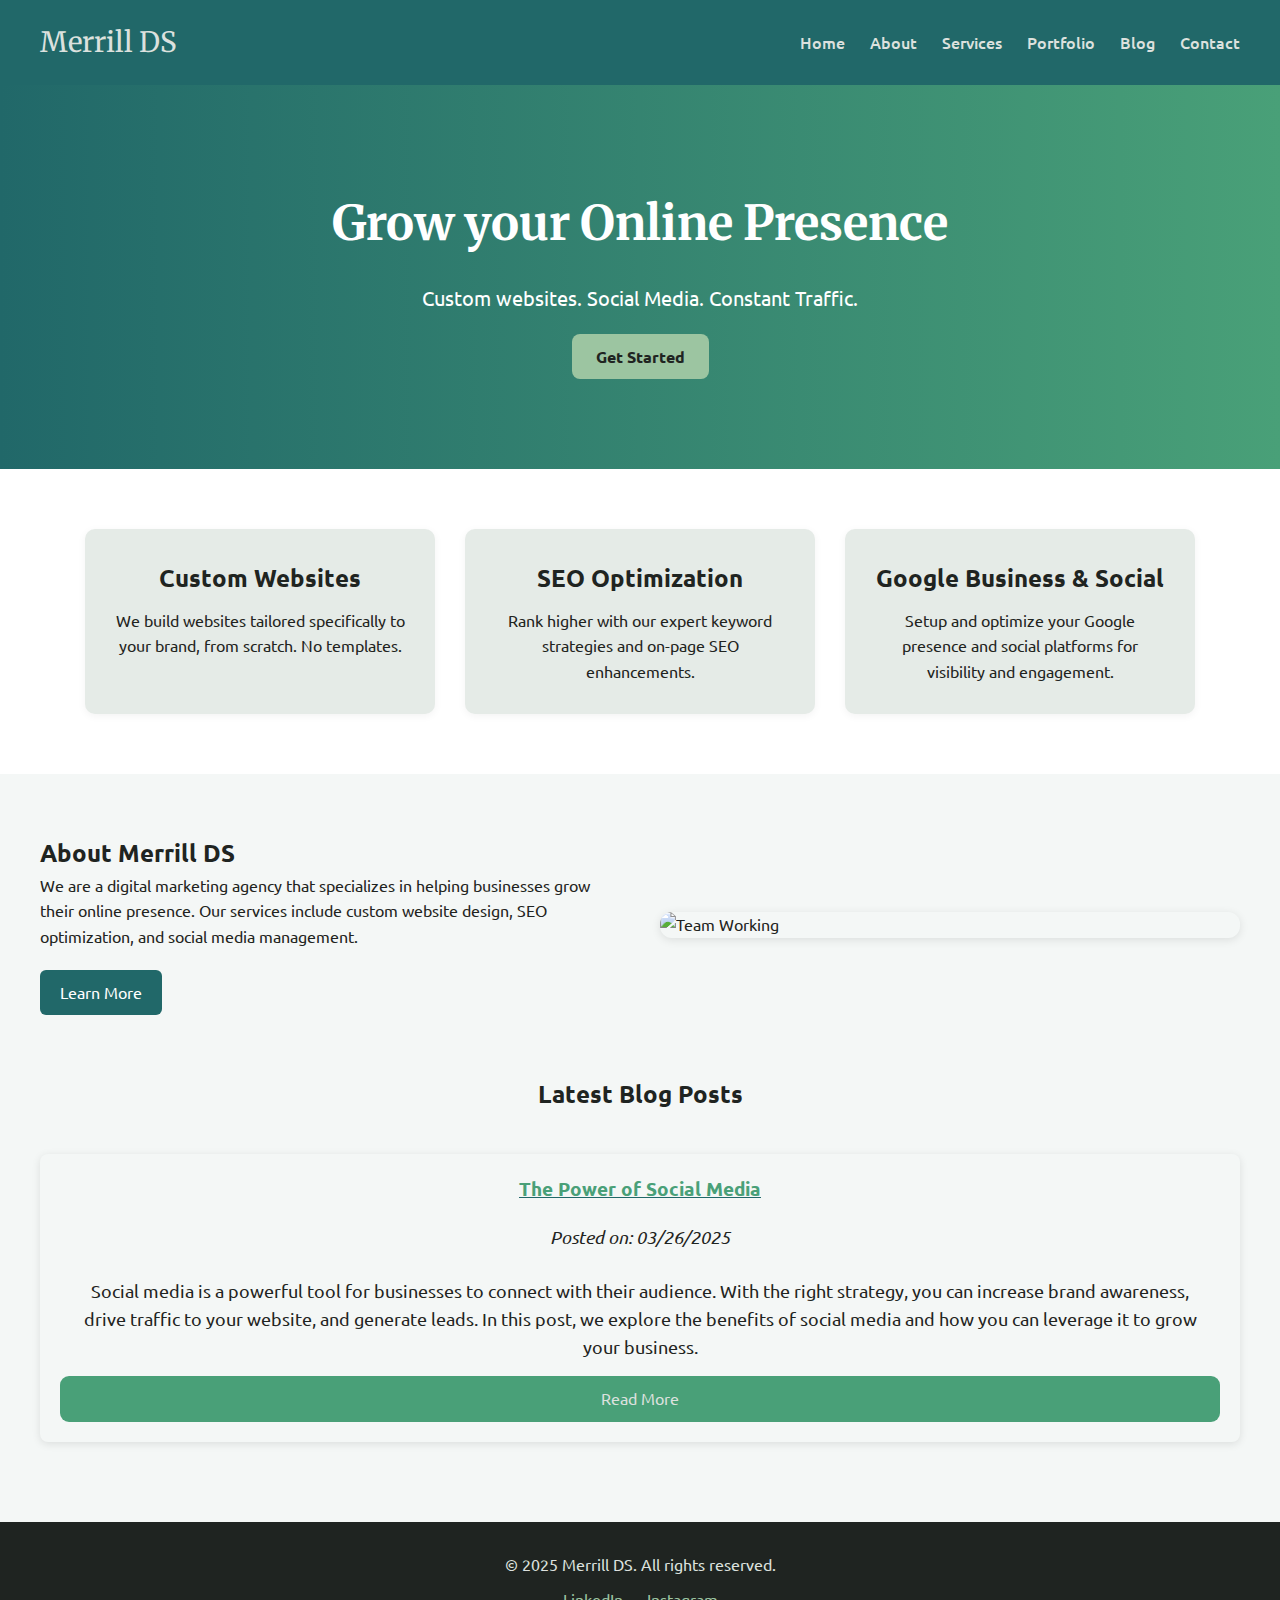
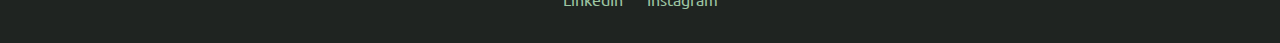
==== index.html @ 7135edba "Continuing work" ====
<!DOCTYPE html>
<html lang="en">
  <head>
    <meta charset="UTF-8" />
    <meta name="viewport" content="width=device-width, initial-scale=1.0" />
    <title>Merrill DS</title>
    <link
      rel="stylesheet"
      href="https://fonts.googleapis.com/css2?family=Ubuntu:wght@400;700&display=swap"
    />
    <link
      rel="stylesheet"
      href="https://fonts.googleapis.com/css2?family=Merriweather:wght@400;700&display=swap"
    />
    <link rel="stylesheet" href="stylesheet.css" />
  </head>
  <body>
    <header class="header">
      <nav class="navbar">
        <div class="logo">
          <a href="index.html">Merrill DS</a>
        </div>
        <ul class="nav-links">
          <li><a href="index.html">Home</a></li>
          <li><a href="about.html">About</a></li>
          <li><a href="services.html">Services</a></li>
          <li><a href="portfolio.html">Portfolio</a></li>
          <li><a href="blog.html">Blog</a></li>
          <li><a href="contact.html">Contact</a></li>
        </ul>
      </nav>
    </header>

    <section class="hero">
      <div class="hero-text">
        <h1>Grow your Online Presence</h1>
        <p>Custom websites. Social Media. Constant Traffic.</p>
        <a href="services.html" class="btn-primary">Get Started</a>
      </div>
    </section>

    <section class="features">
      <div class="feature">
        <h2>Custom Websites</h2>
        <p>
          We build websites tailored specifically to your brand, from scratch.
          No templates.
        </p>
      </div>
      <div class="feature">
        <h2>SEO Optimization</h2>
        <p>
          Rank higher with our expert keyword strategies and on-page SEO
          enhancements.
        </p>
      </div>
      <div class="feature">
        <h2>Google Business & Social</h2>
        <p>
          Setup and optimize your Google presence and social platforms for
          visibility and engagement.
        </p>
      </div>
    </section>

    <section class="about-preview">
      <div class="about-content">
        <div>
          <h2>About Merrill DS</h2>
          <p>
            We are a digital marketing agency that specializes in helping
            businesses grow their online presence. Our services include custom
            website design, SEO optimization, and social media management.
          </p>
          <a href="about.html" class="btn-secondary">Learn More</a>
        </div>
        <img src="images/about.jpg" alt="Team Working" />
      </div>
    </section>

    <section class="blog-preview">
      <h2>Latest Blog Posts</h2>
      <div class="blog-card">
        <h3>The Power of Social Media</h3>
        <p class="blog-preview-date">Posted on: 03/26/2025</p>
        <p>
          Social media is a powerful tool for businesses to connect with their
          audience. With the right strategy, you can increase brand awareness,
          drive traffic to your website, and generate leads. In this post, we
          explore the benefits of social media and how you can leverage it to
          grow your business.
        </p>
        <a href="blog.html">Read More</a>
      </div>
    </section>
    <footer class="footer">
      <p>&copy; 2025 Merrill DS. All rights reserved.</p>
      <div class="socials">
        <a href="#">LinkedIn</a>
        <a href="#">Instagram</a>
      </div>
    </footer>
  </body>
</html>
---- stylesheet.css ----
/* COLOR PALLET 1f2421, 216869, 49A078, 9CC5A1, DCE1DE */
/* Font Imports */
@import url("https://fonts.googleapis.com/css2?family=Ubuntu:wght@400;700&display=swap");
@import url("https://fonts.googleapis.com/css2?family=Merriweather:wght@400;700&display=swap");

/* Base Reset */
* {
  margin: 0;
  padding: 0;
  box-sizing: border-box;
  font-family: "Ubuntu", sans-serif;
}

body {
  background-color: #f4f7f6;
  color: #1f2421;
  line-height: 1.6;
}

/* Header */
.header {
  background-color: #216869;
  padding: 20px 40px;
  position: sticky;
  top: 0;
  z-index: 999;
}

.navbar {
  display: flex;
  justify-content: space-between;
  align-items: center;
  max-width: 1200px;
  margin: 0 auto;
}

.logo a {
  font-family: "Merriweather", serif;
  color: #dce1de;
  font-size: 28px;
 text-decoration:none;
}

.nav-links {
  list-style: none;
  display: flex;
  gap: 25px;
}

.nav-links a {
  color: #dce1de;
  text-decoration: none;
  font-weight: 500;
  font-size: 16px;
  transition: color 0.3s ease;
}

.nav-links a:hover {
  color: #9cc5a1;
}

/* Hero Section */
.hero {
  background: linear-gradient(to right, #216869, #49a078);
  color: #ffffff;
  padding: 100px 20px;
  text-align: center;
}

.hero h1 {
  font-size: 48px;
  font-family: "Merriweather", serif;
  margin-bottom: 20px;
}

.hero p {
  font-size: 20px;
  margin-bottom: 30px;
}

.btn-primary {
  background-color: #9cc5a1;
  color: #1f2421;
  padding: 12px 24px;
  border-radius: 8px;
  text-decoration: none;
  font-weight: bold;
  transition: background-color 0.3s ease;
}

.btn-primary:hover {
  background-color: #dce1de;
  color: #216869;
}

/* Features Section */
.features {
  display: flex;
  flex-wrap: wrap;
  justify-content: center;
  gap: 30px;
  padding: 60px 20px;
  background-color: #ffffff;
}

.feature {
  flex: 1 1 300px;
  max-width: 350px;
  text-align: center;
  background-color: #e5ebe7;
  padding: 30px;
  border-radius: 10px;
  box-shadow: 0 2px 8px rgba(0, 0, 0, 0.05);
}

.feature h2 {
  font-size: 24px;
  margin-bottom: 10px;
}

.feature p {
  font-size: 16px;
}

/* About Preview */
.about-preview {
  padding: 60px 20px;
  background-color: #f4f7f6;
}

.about-content {
  display: flex;
  flex-wrap: wrap;
  gap: 40px;
  align-items: center;
  justify-content: center;
  max-width: 1200px;
  margin: auto;
}

.about-content div {
  flex: 1 1 400px;
}

.about-content img {
  flex: 1 1 400px;
  max-width: 100%;
  border-radius: 12px;
  box-shadow: 0 2px 10px rgba(0, 0, 0, 0.1);
}

.btn-secondary {
  display: inline-block;
  margin-top: 20px;
  background-color: #216869;
  color: #ffffff;
  padding: 10px 20px;
  border-radius: 6px;
  text-decoration: none;
  transition: background-color 0.3s ease;
}

.btn-secondary:hover {
  background-color: #49a078;
}

/* Footer */
.footer {
  background-color: #1f2421;
  color: #dce1de;
  text-align: center;
  padding: 30px 20px;
  margin-top: 60px;
}

.footer .socials {
  margin-top: 10px;
}

.footer .socials a {
  color: #9cc5a1;
  text-decoration: none;
  margin: 0 10px;
  transition: color 0.3s ease;
}

.footer .socials a:hover {
  color: #49a078;
}

/* Responsive Adjustments */
@media (max-width: 768px) {
  .navbar {
    flex-direction: column;
  }
  .about-content {
    flex-direction: column;
    text-align: center;
  }
  .hero h1 {
    font-size: 36px;
  }
  .hero p {
    font-size: 18px;
  }
}
/* ABOUT PAGE STYLES */
.about-container {
  max-width: 900px;
  margin: 60px auto;
  padding: 0 20px;
  text-align: center;
}

.about-heading {
  font-size: 2.5rem;
  color: #216869;
  margin-bottom: 20px;
}

.about-text {
  font-size: 1.1rem;
  color: #1f2421;
  line-height: 1.6;
  margin-bottom: 20px;
}

/* CONTACT PAGE STYLES */
.contact-container {
  max-width: 900px;
  margin: 60px auto;
  padding: 0 20px;
  text-align: center;
}

.contact-heading {
  font-size: 2.5rem;
  color: #216869;
  margin-bottom: 20px;
}

.contact-subtext {
  font-size: 1.1rem;
  color: #1f2421;
  margin-bottom: 40px;
}

.contact-form {
  display: flex;
  flex-direction: column;
  gap: 15px;
  max-width: 600px;
  margin: 0 auto;
}

.contact-form input,
.contact-form textarea {
  padding: 12px;
  border-radius: 8px;
  border: 1px solid #ccc;
  font-size: 1rem;
}

.contact-form button {
  background-color: #216869;
  color: #fff;
  border: none;
  padding: 12px;
  font-size: 1rem;
  border-radius: 8px;
  cursor: pointer;
  transition: background-color 0.3s ease;
}

.contact-form button:hover {
  background-color: #49a078;
}

/* BlOG PAGE STYLES */

.blog-container {
  max-width: auto;
  margin: 60px auto;
  padding: 0 20px;
}

.blog-page-heading {
  font-size: 2.5rem;
  color: #216869;
  margin-bottom: 20px;
  text-align: center;
}

.blog-card {
  background-color: #f4f7f6;
  padding: 20px;
  margin-bottom: 20px;
  border-radius: 8px;
  box-shadow: 0 2px 8px rgba(0, 0, 0, 0.1);
  border-left-color: #9cc5a1;
  border-left-width: 5px;
  align-items: center;
  justify-content: center;
}

.blog-card h3 {
  color: #49a078;
  margin-bottom: 10px;
  text-decoration: underline #216869;
  text-align: center;
}

.blog-card p {
  color: #1f2421;
  line-height: 1.6;
  margin-bottom: 5px;
  text-align: center;
}

.blog-card-date {
  color: #9cc5a1;
  font-size: 0.9rem;
  font-style: italic;
}

.blog-preview {
  display: flex;
  flex-wrap: wrap;
  gap: 40px;
  align-items: center;
  justify-content: center;
  max-width: 1200px;
  margin: auto;
}

.blog-preview a {
  text-decoration: none;
  color: #dce1de;
  background-color: #49a078;
  border-radius: 9px;
  padding: 10px 20px;
  transition: background-color 0.3s ease;
  display:flex;
  align-items: center;
  justify-content:center;
  max-width: auto;
}

.blog-preview a:hover {
  background-color: #9cc5a1;
  color: #216869;
}

.blog-preview p {
  color: #1f2421;
  font-size: 1.1rem;
  line-height: 1.6;
  padding: 10px;
}

.blog-preview-date {
  font-style: italic;
  font-size: 0.09rem;
}
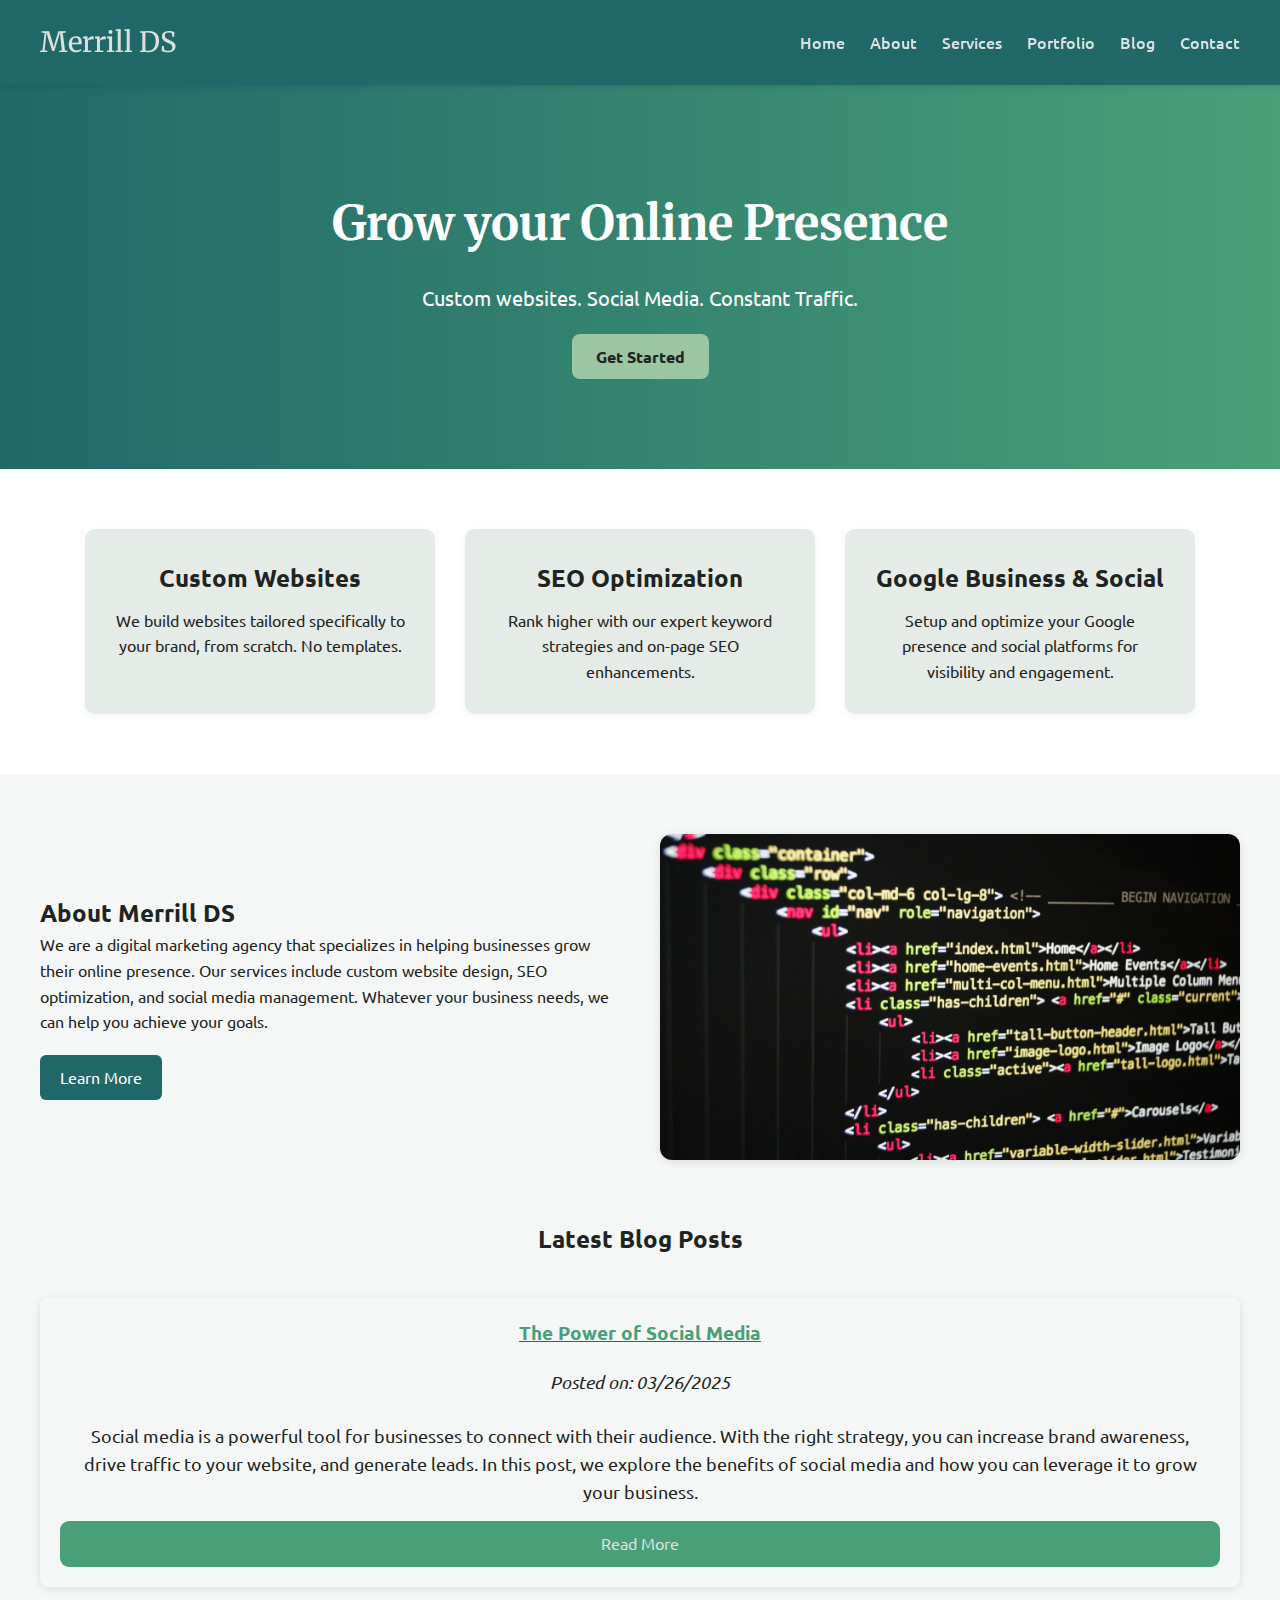
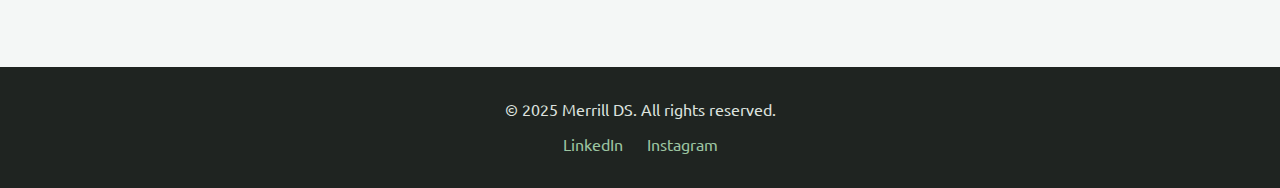
==== commit 441129c1: "Adding Pictures, about, and visual effects" ====
--- a/index.html
+++ b/index.html
@@ -71,10 +71,15 @@
             We are a digital marketing agency that specializes in helping
             businesses grow their online presence. Our services include custom
             website design, SEO optimization, and social media management.
+            Whatever your business needs, we can help you achieve your goals.
           </p>
           <a href="about.html" class="btn-secondary">Learn More</a>
         </div>
-        <img src="images/about.jpg" alt="Team Working" />
+        <img
+          src="images/CustomCode.jpg"
+          alt="Custom Coding"
+          class="about-preview-img"
+        />
       </div>
     </section>
 
--- a/stylesheet.css
+++ b/stylesheet.css
@@ -24,6 +24,7 @@
   position: sticky;
   top: 0;
   z-index: 999;
+  box-shadow: 0 2px 4px rgba(0, 0, 0, 0.1);
 }
 
 .navbar {
@@ -65,6 +66,10 @@
   color: #ffffff;
   padding: 100px 20px;
   text-align: center;
+  min-height: 30vh;
+  display: flex;
+  align-items: center;
+  justify-content: center;
 }
 
 .hero h1 {
@@ -85,12 +90,14 @@
   border-radius: 8px;
   text-decoration: none;
   font-weight: bold;
-  transition: background-color 0.3s ease;
+  transition: transform 0.3s ease, box-shadow 0.3s ease;
 }
 
 .btn-primary:hover {
   background-color: #dce1de;
   color: #216869;
+  transform: translateY(-3px);
+  box-shadow: 0 4px 8px rgba(0,0,0,0.15);
 }
 
 /* Features Section */
@@ -101,6 +108,7 @@
   gap: 30px;
   padding: 60px 20px;
   background-color: #ffffff;
+
 }
 
 .feature {
@@ -111,6 +119,12 @@
   padding: 30px;
   border-radius: 10px;
   box-shadow: 0 2px 8px rgba(0, 0, 0, 0.05);
+  transition: transform 0.3s ease, box-shadow 0.3s ease;
+}
+
+.feature:hover {
+  transform: translateY(-5px);
+  box-shadow: 0 4px 12px rgba(0,0,0,0.1);
 }
 
 .feature h2 {
@@ -127,7 +141,11 @@
   padding: 60px 20px;
   background-color: #f4f7f6;
 }
-
+.about-preview-img  {
+  width:25%;
+  max-width: 150px;
+  height:auto;
+}
 .about-content {
   display: flex;
   flex-wrap: wrap;
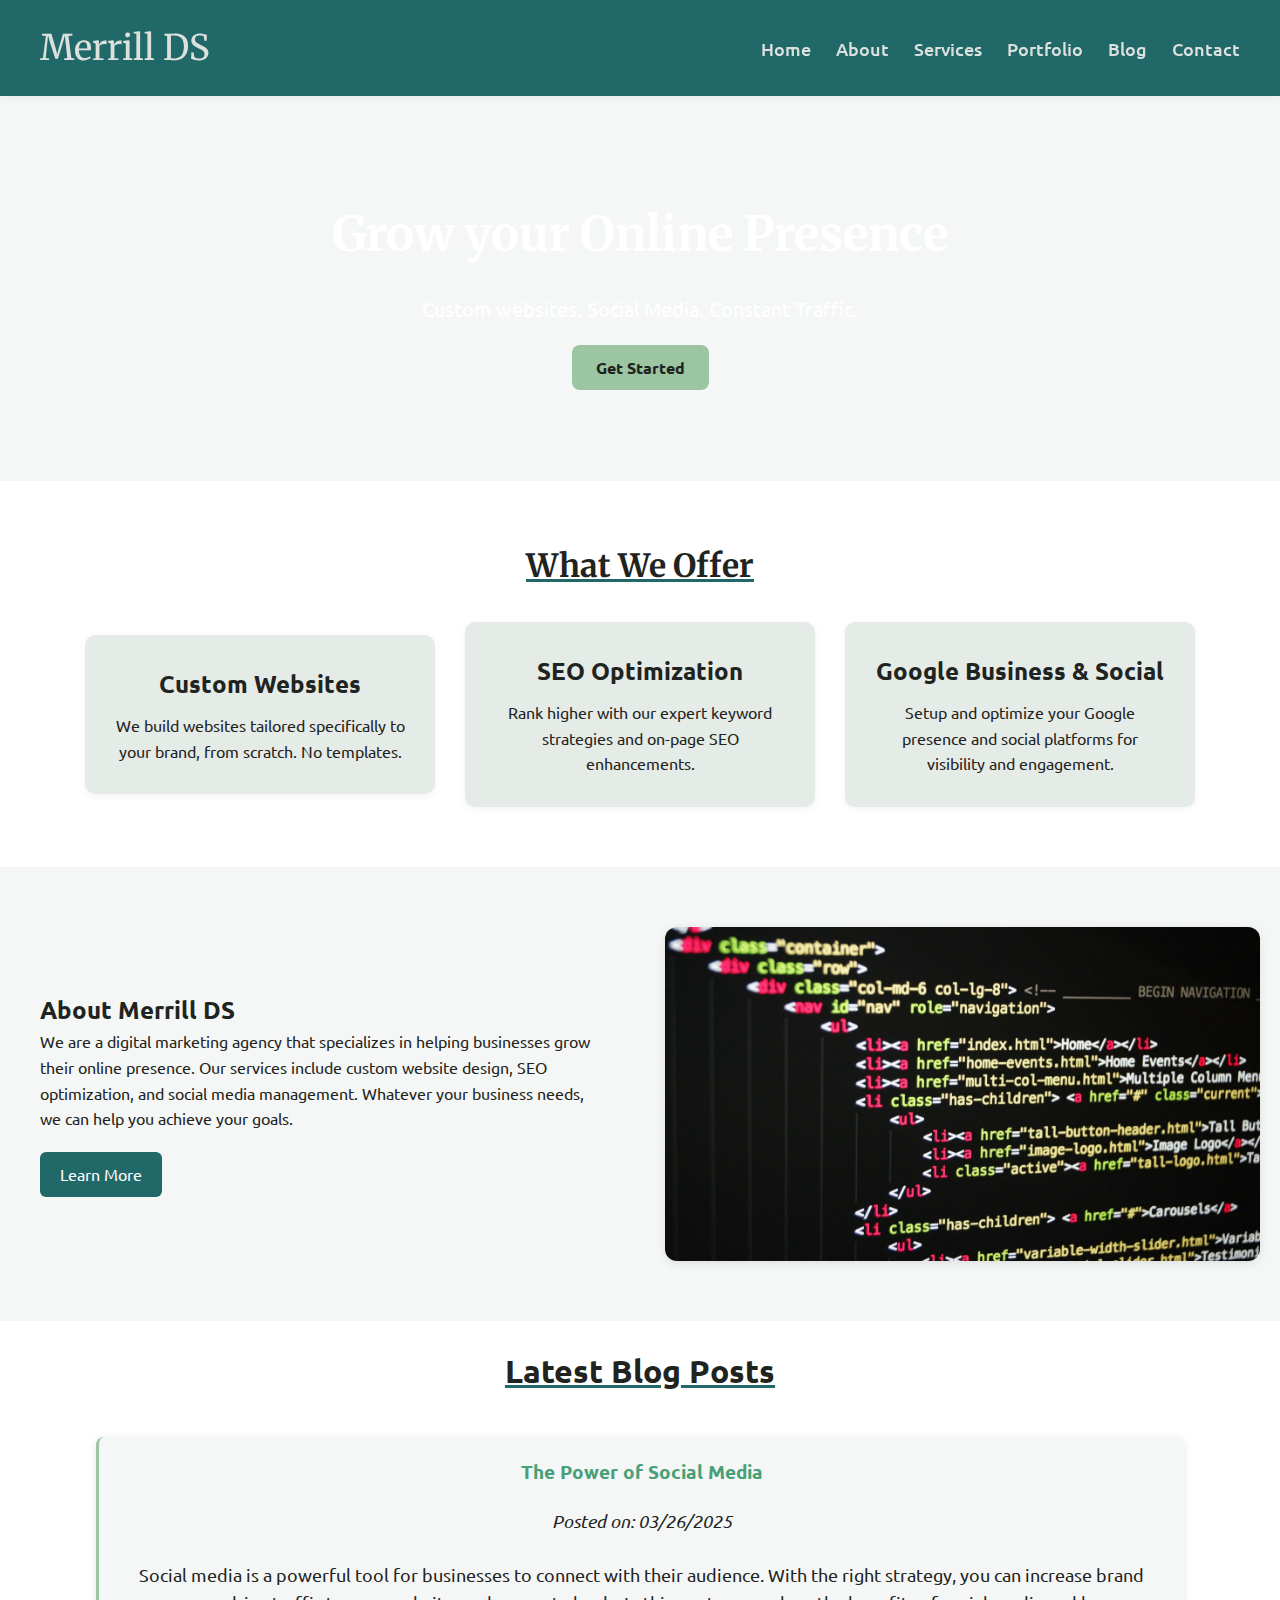
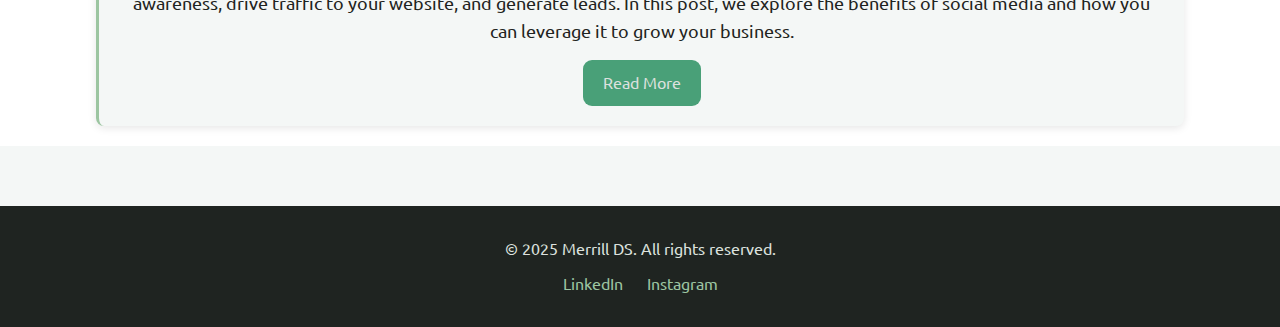
==== commit 736cf555: "Cleaning up, adding some more things" ====
--- a/index.html
+++ b/index.html
@@ -40,6 +40,7 @@
     </section>
 
     <section class="features">
+      <h2 class="section-heading">What We Offer</h2>
       <div class="feature">
         <h2>Custom Websites</h2>
         <p>
@@ -65,16 +66,17 @@
 
     <section class="about-preview">
       <div class="about-content">
-        <div>
-          <h2>About Merrill DS</h2>
-          <p>
-            We are a digital marketing agency that specializes in helping
-            businesses grow their online presence. Our services include custom
-            website design, SEO optimization, and social media management.
-            Whatever your business needs, we can help you achieve your goals.
-          </p>
-          <a href="about.html" class="btn-secondary">Learn More</a>
-        </div>
+        <h2>About Merrill DS</h2>
+        <p>
+          We are a digital marketing agency that specializes in helping
+          businesses grow their online presence. Our services include custom
+          website design, SEO optimization, and social media management.
+          Whatever your business needs, we can help you achieve your goals.
+        </p>
+        <a href="about.html" class="btn-secondary">Learn More</a>
+      </div>
+
+      <div class="about-preview-img-wrapper">
         <img
           src="images/CustomCode.jpg"
           alt="Custom Coding"
--- a/stylesheet.css
+++ b/stylesheet.css
@@ -4,6 +4,7 @@
 @import url("https://fonts.googleapis.com/css2?family=Merriweather:wght@400;700&display=swap");
 
 /* Base Reset */
+
 * {
   margin: 0;
   padding: 0;
@@ -18,13 +19,15 @@
 }
 
 /* Header */
+
 .header {
   background-color: #216869;
   padding: 20px 40px;
   position: sticky;
   top: 0;
   z-index: 999;
-  box-shadow: 0 2px 4px rgba(0, 0, 0, 0.1);
+  box-shadow: 0 2px 8px rgba(0, 0, 0, 0.05);
+  font-size: 2em;
 }
 
 .navbar {
@@ -38,31 +41,35 @@
 .logo a {
   font-family: "Merriweather", serif;
   color: #dce1de;
-  font-size: 28px;
- text-decoration:none;
+  font-size: 1.1em;
+  text-decoration: none;
 }
 
 .nav-links {
   list-style: none;
   display: flex;
   gap: 25px;
+  font-size: 1.2rem;
 }
 
 .nav-links a {
   color: #dce1de;
   text-decoration: none;
   font-weight: 500;
-  font-size: 16px;
+  font-size: 1.1rem;
   transition: color 0.3s ease;
 }
 
 .nav-links a:hover {
   color: #9cc5a1;
+  text-decoration: underline #9cc5a1;
 }
 
 /* Hero Section */
+
 .hero {
-  background: linear-gradient(to right, #216869, #49a078);
+  background: url(images/alex-shuper-3ex4_p_4588-unsplash.jpg) no-repeat
+    bottom/cover;
   color: #ffffff;
   padding: 100px 20px;
   text-align: center;
@@ -97,18 +104,20 @@
   background-color: #dce1de;
   color: #216869;
   transform: translateY(-3px);
-  box-shadow: 0 4px 8px rgba(0,0,0,0.15);
+  box-shadow: 0 4px 8px rgba(0, 0, 0, 0.15);
 }
 
 /* Features Section */
+
 .features {
   display: flex;
+  flex-direction: row;
   flex-wrap: wrap;
   justify-content: center;
+  align-items: center;
   gap: 30px;
   padding: 60px 20px;
   background-color: #ffffff;
-
 }
 
 .feature {
@@ -122,9 +131,25 @@
   transition: transform 0.3s ease, box-shadow 0.3s ease;
 }
 
+.section-heading {
+  font-size: 2.5rem;
+  color: #216869;
+  text-align: center;
+  /* margin-bottom: 40px; */
+  font-family: "Merriweather", serif;
+}
+.features .section-heading {
+  flex-basis: 100%;
+  text-align: center;
+  color: #1f2421;
+  /* margin-top: 25px; */
+  text-decoration: underline #216869;
+  text-align: center;
+  font-size: 2rem;
+}
 .feature:hover {
   transform: translateY(-5px);
-  box-shadow: 0 4px 12px rgba(0,0,0,0.1);
+  box-shadow: 0 4px 12px rgba(0, 0, 0, 0.1);
 }
 
 .feature h2 {
@@ -137,32 +162,43 @@
 }
 
 /* About Preview */
+
 .about-preview {
+  display: flex;
+  flex-wrap: wrap;
+  justify-content: space-between;
+  align-items: center;
+  gap: 40px;
   padding: 60px 20px;
   background-color: #f4f7f6;
-}
-.about-preview-img  {
-  width:25%;
-  max-width: 150px;
-  height:auto;
-}
+  max-width: 1200px;
+  margin: 0 auto;
+  max-width: 100%;
+}
+
+.about-content,
+.about-preview-img-wrapper {
+  flex: 0 1 48%;
+  box-sizing: border-box;
+}
+
 .about-content {
-  display: flex;
-  flex-wrap: wrap;
-  gap: 40px;
-  align-items: center;
-  justify-content: center;
-  max-width: 1200px;
-  margin: auto;
-}
-
-.about-content div {
-  flex: 1 1 400px;
-}
-
-.about-content img {
-  flex: 1 1 400px;
+  padding: 20px;
+}
+
+.about-content h2 {
+  margin-top: 0;
+}
+
+.about-preview-img-wrapper {
+  display: flex;
+  justify-content: center;
+  align-items: center;
+}
+
+.about-preview-img {
   max-width: 100%;
+  height: auto;
   border-radius: 12px;
   box-shadow: 0 2px 10px rgba(0, 0, 0, 0.1);
 }
@@ -183,6 +219,7 @@
 }
 
 /* Footer */
+
 .footer {
   background-color: #1f2421;
   color: #dce1de;
@@ -207,7 +244,7 @@
 }
 
 /* Responsive Adjustments */
-@media (max-width: 768px) {
+@media (max-width: 1075px) {
   .navbar {
     flex-direction: column;
   }
@@ -221,8 +258,28 @@
   .hero p {
     font-size: 18px;
   }
+  .about-content,
+  .about-preview-img-wrapper {
+    flex: 1 1 100%;
+    max-width: 100%;
+    text-align: center;
+    padding: 10px;
+  }
+
+  .about-preview {
+    flex-direction: column;
+  }
+
+  .about-content {
+    order: 1;
+  }
+
+  .about-preview-img-wrapper {
+    order: 2;
+  }
 }
 /* ABOUT PAGE STYLES */
+
 .about-container {
   max-width: 900px;
   margin: 60px auto;
@@ -244,6 +301,7 @@
 }
 
 /* CONTACT PAGE STYLES */
+
 .contact-container {
   max-width: 900px;
   margin: 60px auto;
@@ -315,16 +373,26 @@
   margin-bottom: 20px;
   border-radius: 8px;
   box-shadow: 0 2px 8px rgba(0, 0, 0, 0.1);
-  border-left-color: #9cc5a1;
-  border-left-width: 5px;
-  align-items: center;
-  justify-content: center;
+  border-left: 3px solid #9cc5a1;
+  align-items: center;
+  justify-content: center;
+  display: flex;
+  flex-direction: column;
+  max-width: 85%;
+}
+
+.blog-preview h2 {
+  color: #1f2421;
+  margin-top: 25px;
+  text-decoration: underline #216869;
+  text-align: center;
+  font-size: 2rem;
 }
 
 .blog-card h3 {
   color: #49a078;
   margin-bottom: 10px;
-  text-decoration: underline #216869;
+  /* text-decoration: underline #216869; */
   text-align: center;
 }
 
@@ -347,8 +415,10 @@
   gap: 40px;
   align-items: center;
   justify-content: center;
-  max-width: 1200px;
+  max-width: 100%;
   margin: auto;
+  background-color: #ffffff;
+  flex-direction: column;
 }
 
 .blog-preview a {
@@ -358,9 +428,9 @@
   border-radius: 9px;
   padding: 10px 20px;
   transition: background-color 0.3s ease;
-  display:flex;
-  align-items: center;
-  justify-content:center;
+  display: flex;
+  align-items: center;
+  justify-content: center;
   max-width: auto;
 }
 
@@ -380,3 +450,73 @@
   font-style: italic;
   font-size: 0.09rem;
 }
+
+.services-more {
+  background: url("images/jean-philippe-delberghe-75xPHEQBmvA-unsplash.jpg")
+    no-repeat center/cover;
+  color: #1f2421;
+  padding: 100px 20px;
+  text-align: center;
+  min-height: 30vh;
+  display: block;
+  margin: 0 auto;
+  gap: 15px;
+  font-size: 1.2rem;
+}
+
+.services-more a {
+  background-color: #9cc5a1;
+  color: #1f2421;
+  padding: 12px 24px;
+  border-radius: 8px;
+  text-decoration: none;
+  font-weight: bold;
+  transition: transform 0.3s ease, box-shadow 0.3s ease;
+  display: inline-block;
+  margin-top: 15px;
+  font-size: 0.8em;
+}
+
+.services-more a:hover {
+  background-color: #dce1de;
+  color: #216869;
+  transform: translateY(-3px);
+  box-shadow: 0 4px 8px rgba(0, 0, 0, 0.15);
+}
+
+.portfolio {
+  display: flex;
+  flex-direction: column;
+  flex-wrap: wrap;
+  justify-content: center;
+  align-items: center;
+  gap: 30px;
+  padding: 60px 20px;
+}
+
+.portfolio-item {
+  flex: 1 1 300px;
+  max-width: 80%;
+  text-align: center;
+  background-color: #e5ebe7;
+  padding: 30px;
+  border-radius: 10px;
+  box-shadow: 0 2px 8px rgba(0, 0, 0, 0.05);
+  transition: transform 0.3s ease, box-shadow 0.3s ease;
+}
+
+.portfolio-item:hover {
+  transform: translateY(-5px);
+  box-shadow: 0 4px 12px #9cc5a1;
+}
+
+.portfolio-item h2 {
+  font-size: 2.5em;
+  margin-bottom: 10px;
+  text-decoration: underline #49a078;
+}
+
+.portfolio-item p {
+  font-size: 1.2rem;
+  margin-bottom: 10px;
+}
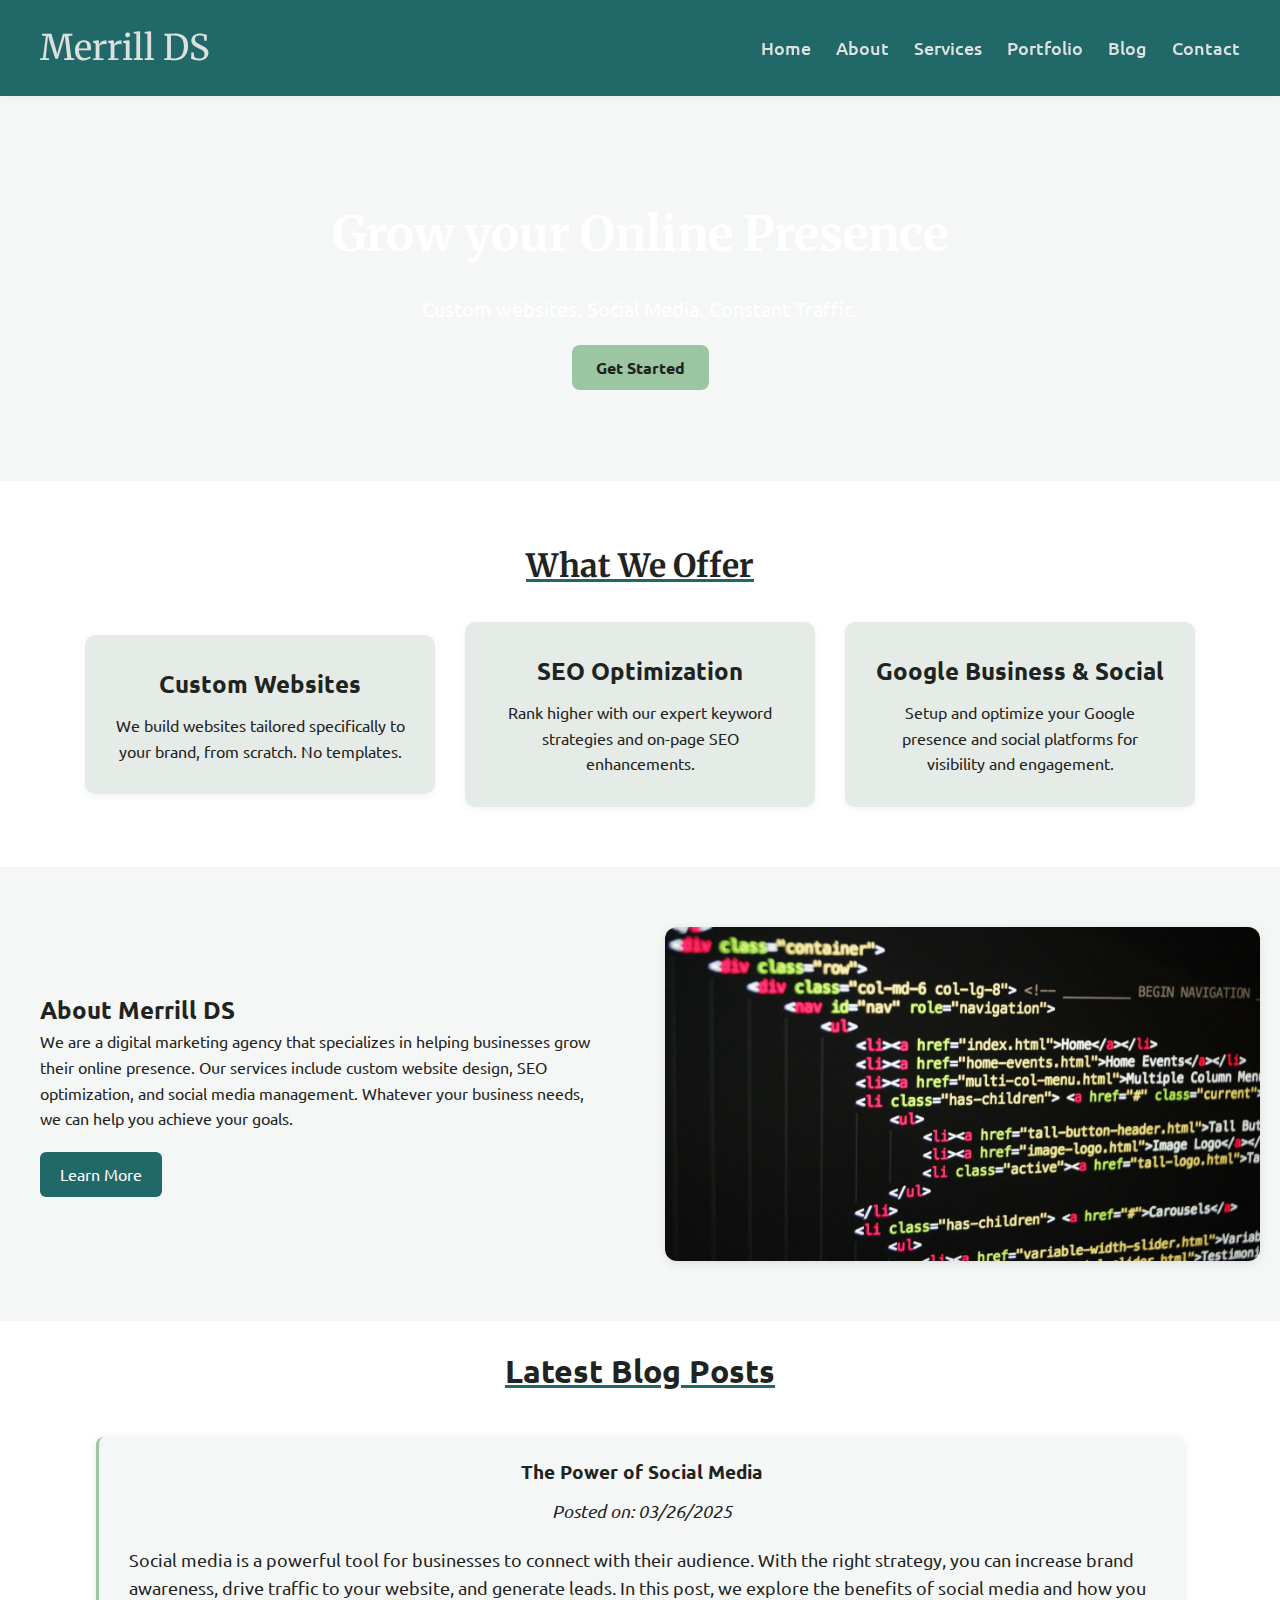
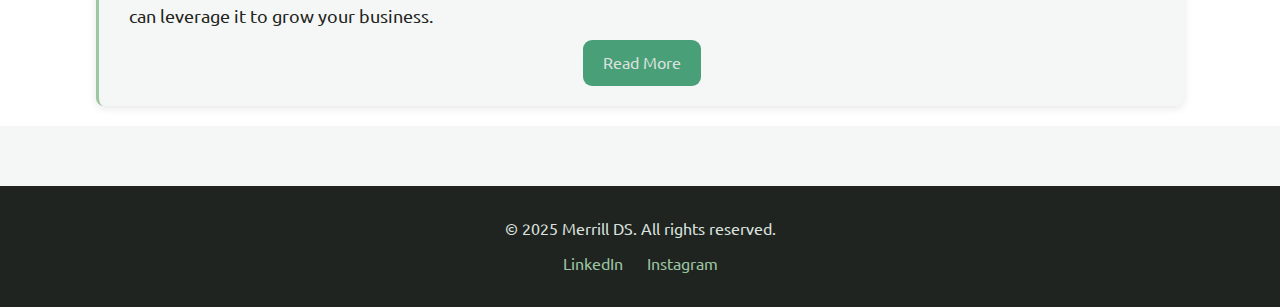
==== commit 8ad6b34e: "Meta Work, Favicon Addition" ====
--- a/index.html
+++ b/index.html
@@ -1,16 +1,33 @@
 <!DOCTYPE html>
 <html lang="en">
   <head>
+    <meta
+      name="description"
+      content="Merrill DS helps businesses build custom websites, optimize SEO, and grow social media presence."
+    />
+    <meta
+      name="keywords"
+      content="web design, SEO, social media, Google Business, digital marketing"
+    />
     <meta charset="UTF-8" />
     <meta name="viewport" content="width=device-width, initial-scale=1.0" />
     <title>Merrill DS</title>
     <link
-      rel="stylesheet"
-      href="https://fonts.googleapis.com/css2?family=Ubuntu:wght@400;700&display=swap"
+      rel="apple-touch-icon"
+      sizes="180x180"
+      href="images/favicon/apple-touch-icon.png"
     />
     <link
-      rel="stylesheet"
-      href="https://fonts.googleapis.com/css2?family=Merriweather:wght@400;700&display=swap"
+      rel="icon"
+      type="image/png"
+      sizes="32x32"
+      href="images/favicon/favicon-32x32.png"
+    />
+    <link
+      rel="icon"
+      type="image/png"
+      sizes="16x16"
+      href="images/favicon/favicon-16x16.png"
     />
     <link rel="stylesheet" href="stylesheet.css" />
   </head>
@@ -87,7 +104,7 @@
 
     <section class="blog-preview">
       <h2>Latest Blog Posts</h2>
-      <div class="blog-card">
+      <div class="blog-card-preview">
         <h3>The Power of Social Media</h3>
         <p class="blog-preview-date">Posted on: 03/26/2025</p>
         <p>
--- a/stylesheet.css
+++ b/stylesheet.css
@@ -16,6 +16,7 @@
   background-color: #f4f7f6;
   color: #1f2421;
   line-height: 1.6;
+  font-family: "Ubuntu", sans-serif;
 }
 
 /* Header */
@@ -36,6 +37,7 @@
   align-items: center;
   max-width: 1200px;
   margin: 0 auto;
+  flex-wrap: wrap;
 }
 
 .logo a {
@@ -50,6 +52,8 @@
   display: flex;
   gap: 25px;
   font-size: 1.2rem;
+  flex-wrap: wrap;
+  display: flex;
 }
 
 .nav-links a {
@@ -58,6 +62,8 @@
   font-weight: 500;
   font-size: 1.1rem;
   transition: color 0.3s ease;
+  flex-wrap: wrap;
+  display: flex;
 }
 
 .nav-links a:hover {
@@ -289,8 +295,10 @@
 
 .about-heading {
   font-size: 2.5rem;
-  color: #216869;
-  margin-bottom: 20px;
+  color: black;
+  margin-bottom: 20px;
+  text-align: center;
+  text-decoration: underline #216869;
 }
 
 .about-text {
@@ -362,12 +370,41 @@
 
 .blog-page-heading {
   font-size: 2.5rem;
-  color: #216869;
-  margin-bottom: 20px;
-  text-align: center;
+  color: black;
+  margin-bottom: 20px;
+  text-align: center;
+  text-decoration: underline #216869;
 }
 
 .blog-card {
+  background-color: #ffffff;
+  padding: 20px;
+  margin-bottom: 20px;
+  border-radius: 8px;
+  box-shadow: 0 2px 8px rgba(0, 0, 0, 0.1);
+  border-left: 3px solid #9cc5a1;
+  align-items: center;
+  justify-content: center;
+  display: flex;
+  flex-direction: column;
+  /* max-width: 85%; */
+}
+
+.blog-card:nth-of-type(2n) {
+  background-color: #e7faeb;
+  padding: 20px;
+  margin-bottom: 20px;
+  border-radius: 8px;
+  box-shadow: 0 2px 8px rgba(0, 0, 0, 0.1);
+  border-left: 3px solid #9cc5a1;
+  align-items: center;
+  justify-content: center;
+  display: flex;
+  flex-direction: column;
+  /* max-width: 85%; */
+}
+
+.blog-card-preview {
   background-color: #f4f7f6;
   padding: 20px;
   margin-bottom: 20px;
@@ -379,8 +416,13 @@
   display: flex;
   flex-direction: column;
   max-width: 85%;
-}
-
+  transition: transform 0.3s ease, box-shadow 0.3s ease;
+}
+
+.blog-card-preview:hover {
+  transform: translateY(-5px);
+  box-shadow: 0 4px 12px rgba(0, 0, 0, 0.1);
+}
 .blog-preview h2 {
   color: #1f2421;
   margin-top: 25px;
@@ -520,3 +562,17 @@
   font-size: 1.2rem;
   margin-bottom: 10px;
 }
+
+.side-note {
+  color: black;
+  margin-top: 10px;
+  font-style: italic;
+  text-align: center;
+}
+.side-note a {
+  color: black;
+  margin-top: 10px;
+  font-style: italic;
+  text-decoration: underline #49a078;
+  text-align: center;
+}
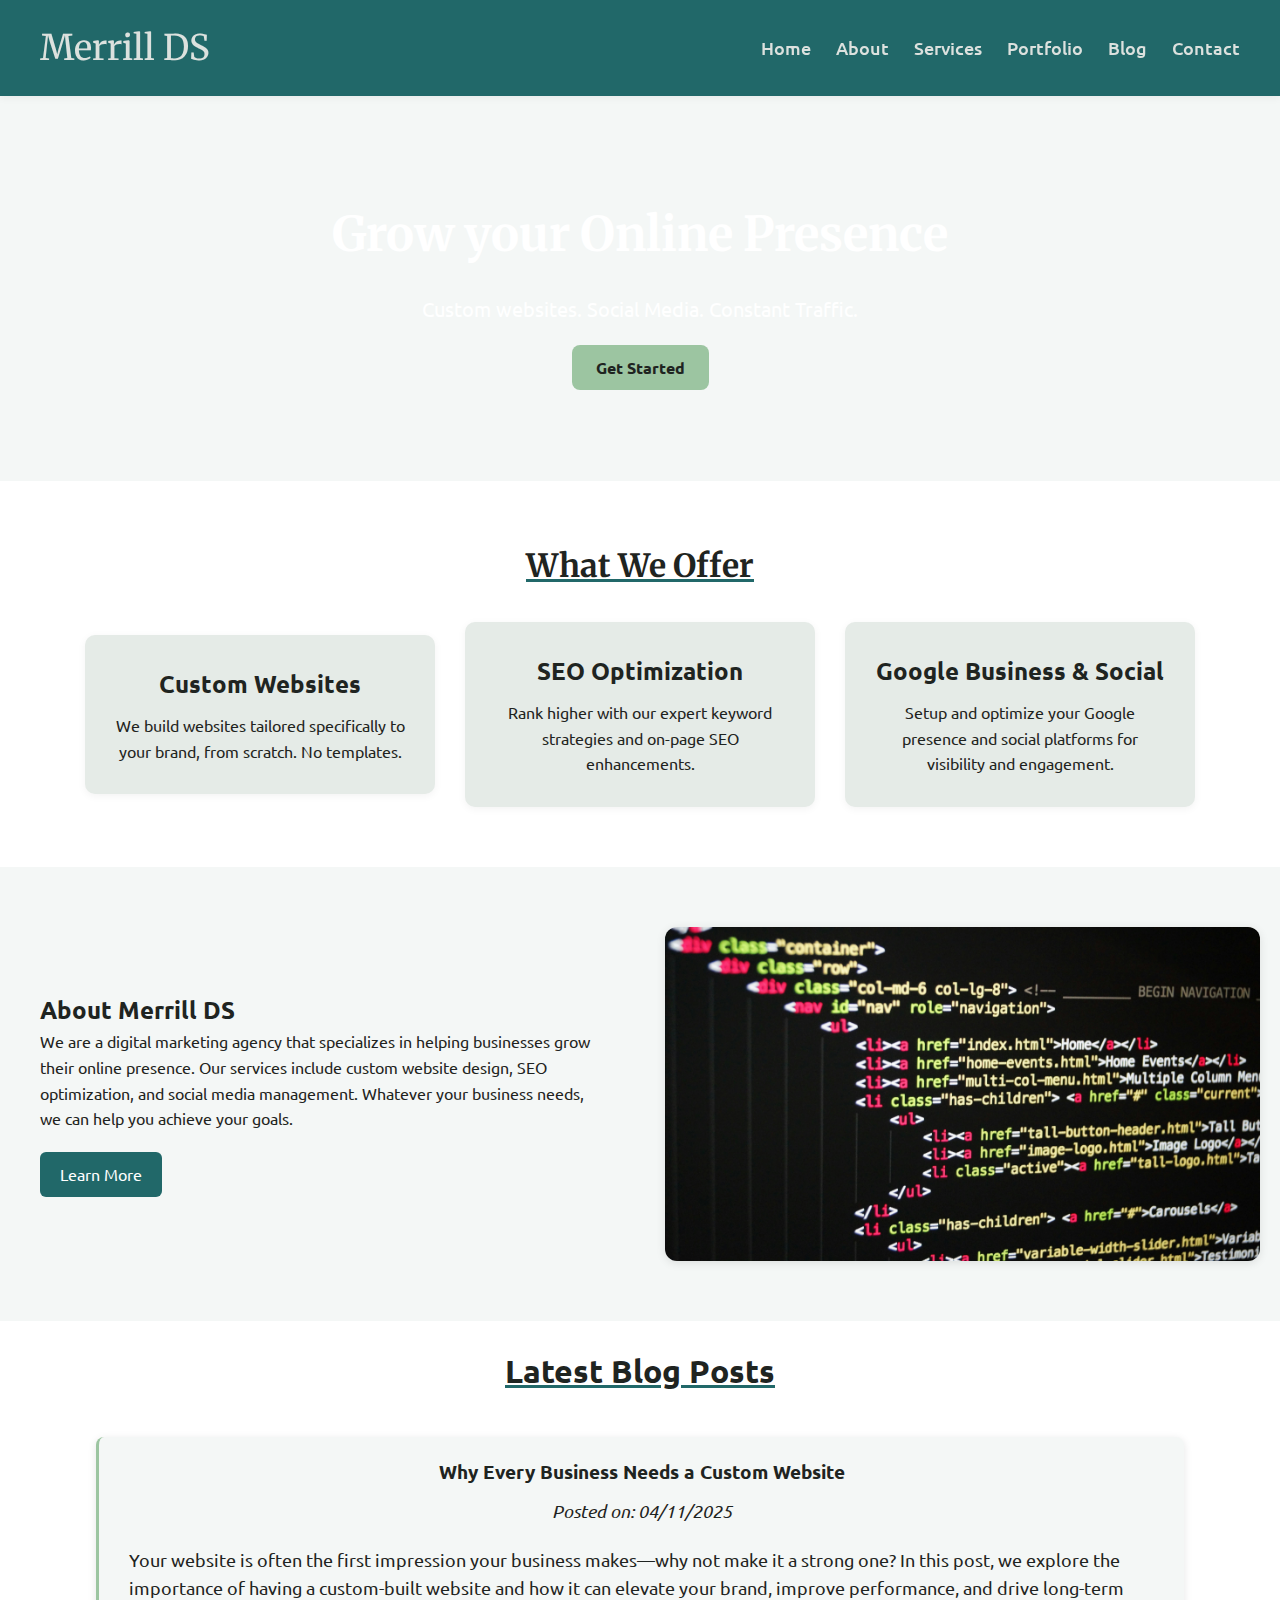
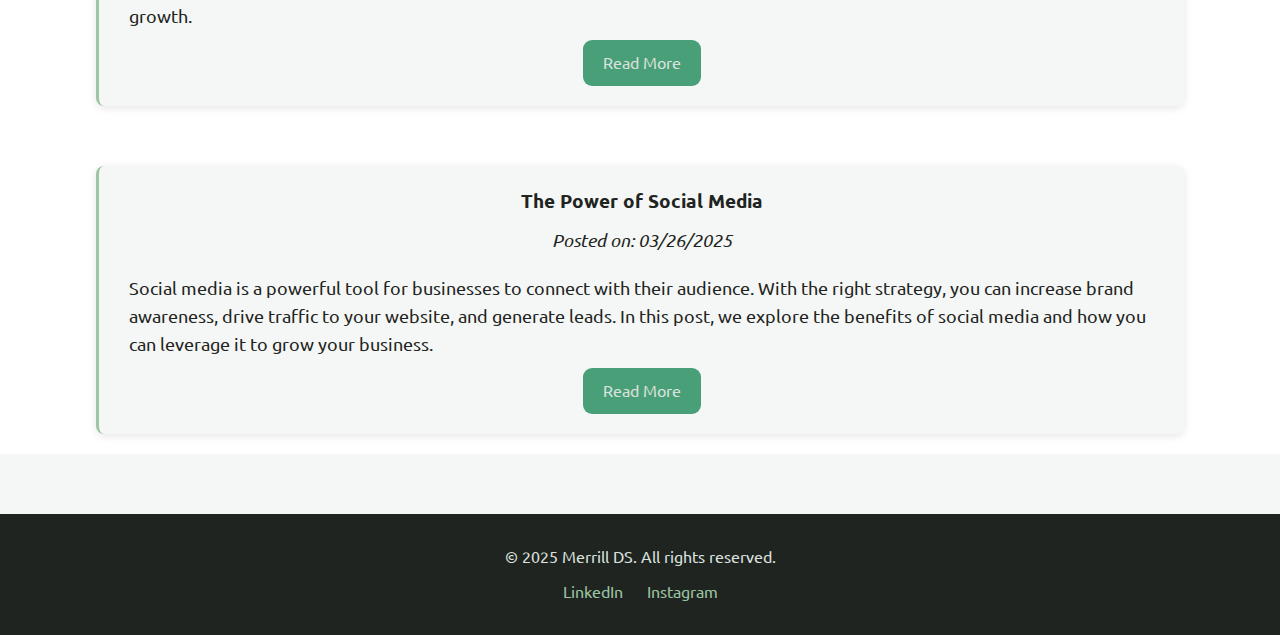
==== commit 36f5f70a: "Another Blog" ====
--- a/index.html
+++ b/index.html
@@ -105,6 +105,17 @@
     <section class="blog-preview">
       <h2>Latest Blog Posts</h2>
       <div class="blog-card-preview">
+        <h3>Why Every Business Needs a Custom Website</h3>
+        <p class="blog-preview-date">Posted on: 04/11/2025</p>
+        <p>
+          Your website is often the first impression your business makes—why not
+          make it a strong one? In this post, we explore the importance of
+          having a custom-built website and how it can elevate your brand,
+          improve performance, and drive long-term growth.
+        </p>
+        <a href="blog.html">Read More</a>
+      </div>
+      <div class="blog-card-preview">
         <h3>The Power of Social Media</h3>
         <p class="blog-preview-date">Posted on: 03/26/2025</p>
         <p>
--- a/stylesheet.css
+++ b/stylesheet.css
@@ -363,7 +363,7 @@
 /* BlOG PAGE STYLES */
 
 .blog-container {
-  max-width: auto;
+  max-width: 100%;
   margin: 60px auto;
   padding: 0 20px;
 }
@@ -387,7 +387,6 @@
   justify-content: center;
   display: flex;
   flex-direction: column;
-  /* max-width: 85%; */
 }
 
 .blog-card:nth-of-type(2n) {
@@ -401,7 +400,6 @@
   justify-content: center;
   display: flex;
   flex-direction: column;
-  /* max-width: 85%; */
 }
 
 .blog-card-preview {
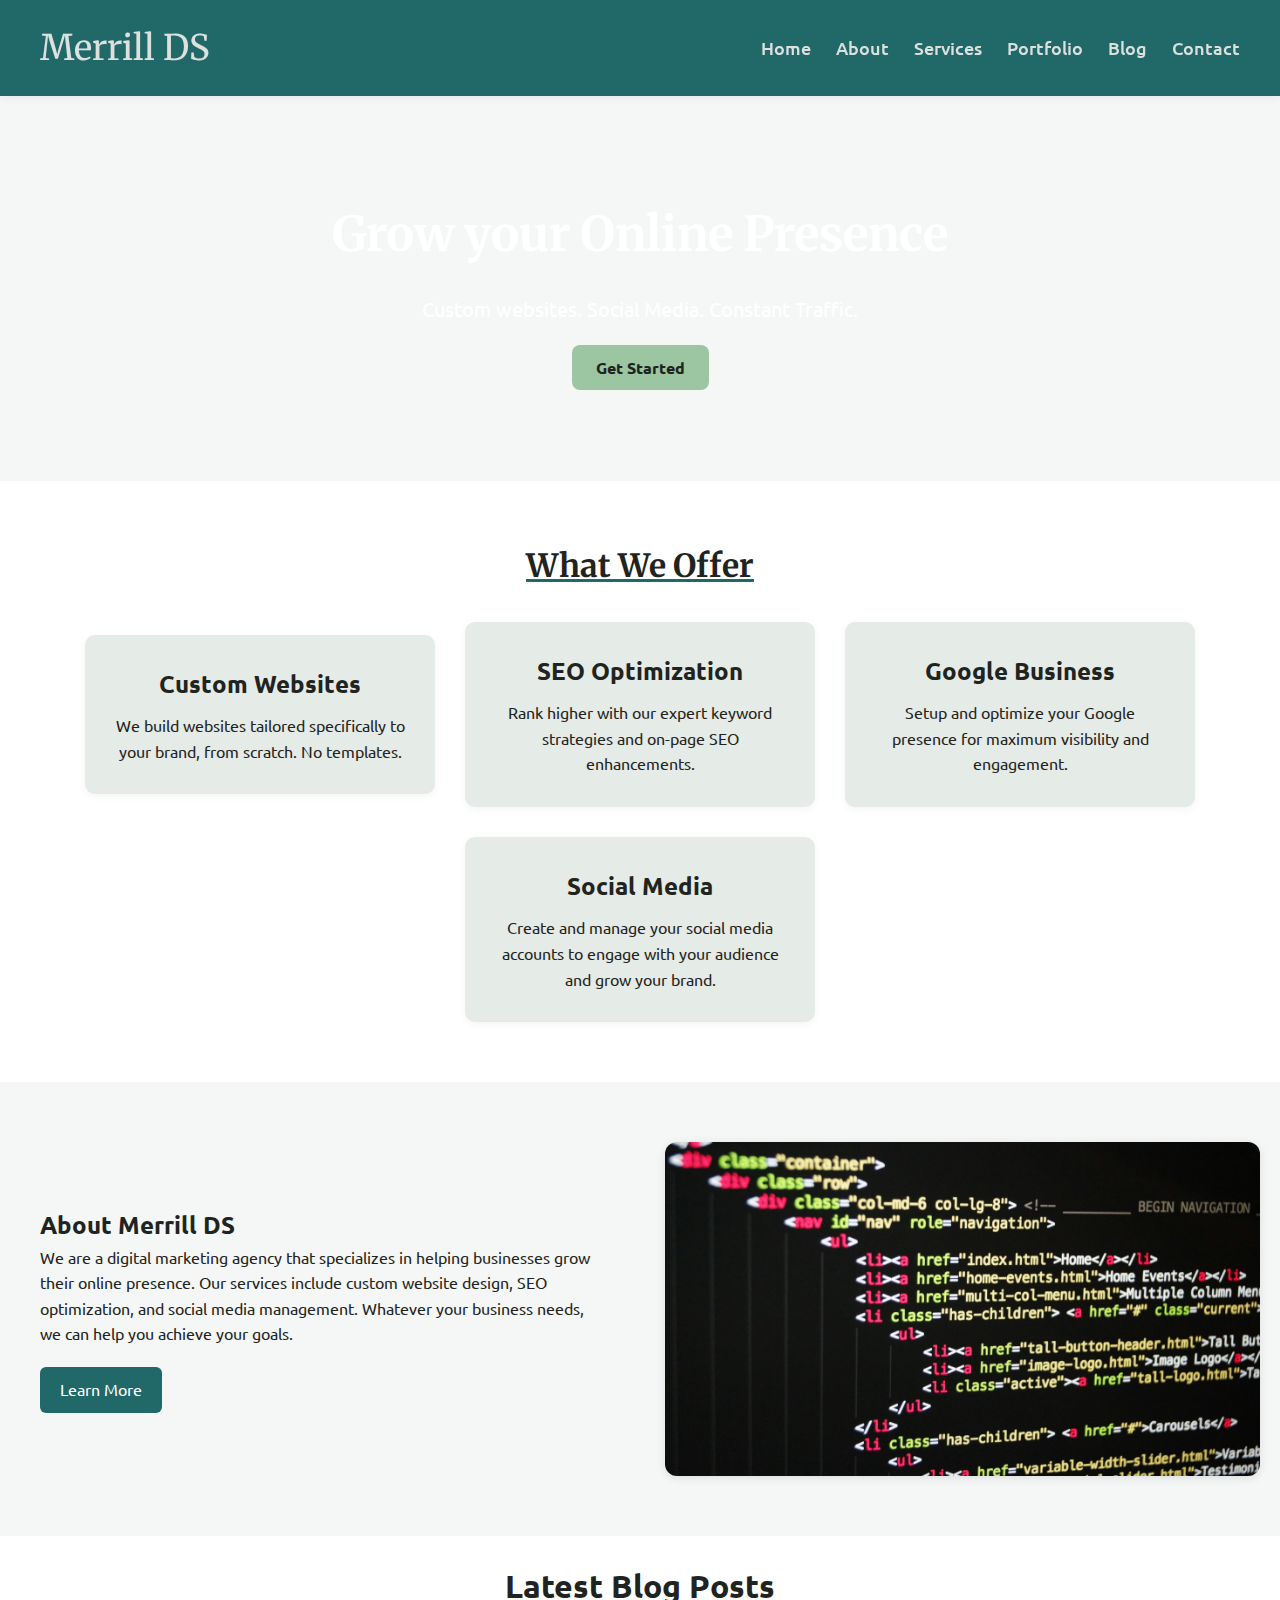
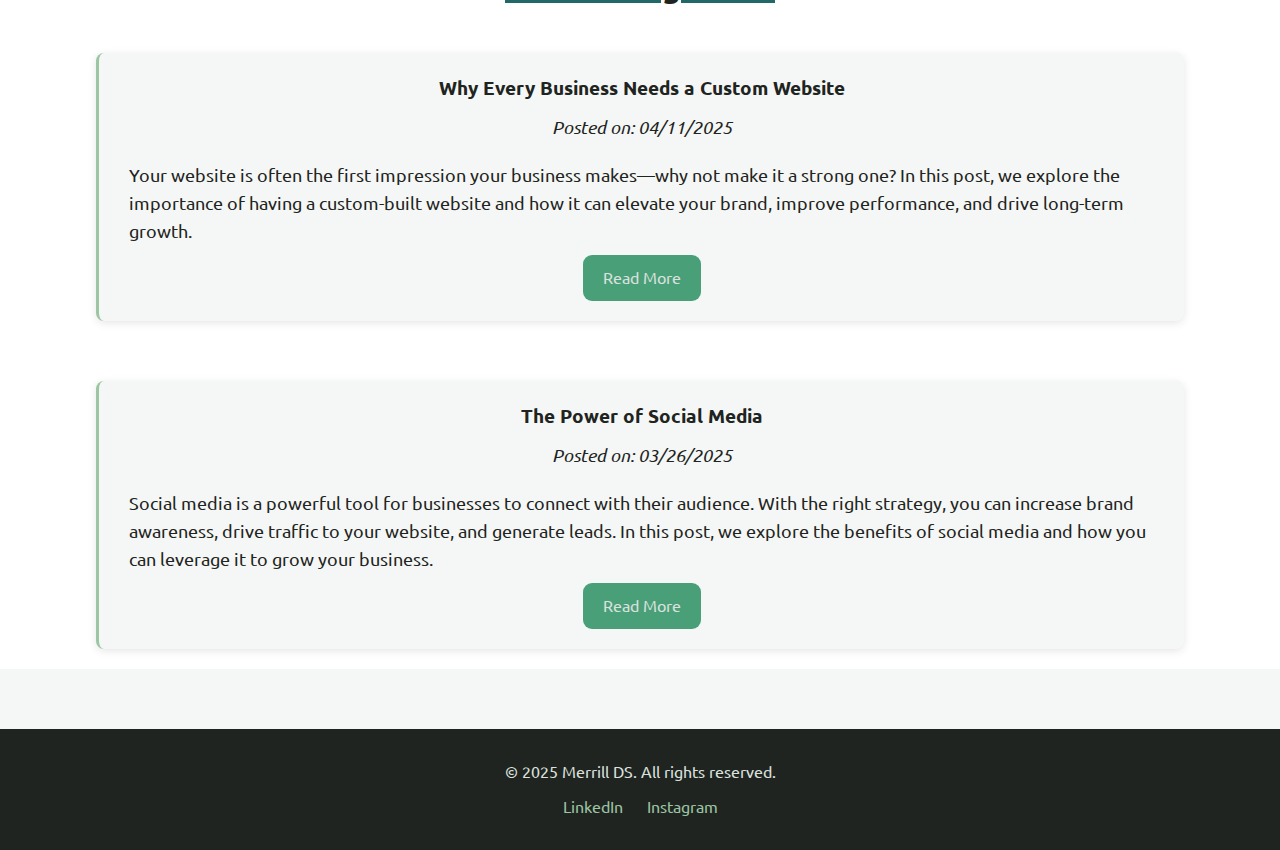
==== commit fc4076aa: "Feature Changes" ====
--- a/index.html
+++ b/index.html
@@ -73,10 +73,17 @@
         </p>
       </div>
       <div class="feature">
-        <h2>Google Business & Social</h2>
+        <h2>Google Business</h2>
         <p>
-          Setup and optimize your Google presence and social platforms for
-          visibility and engagement.
+          Setup and optimize your Google presence for maximum visibility and
+          engagement.
+        </p>
+      </div>
+      <div class="feature">
+        <h2>Social Media</h2>
+        <p>
+          Create and manage your social media accounts to engage with your
+          audience and grow your brand.
         </p>
       </div>
     </section>
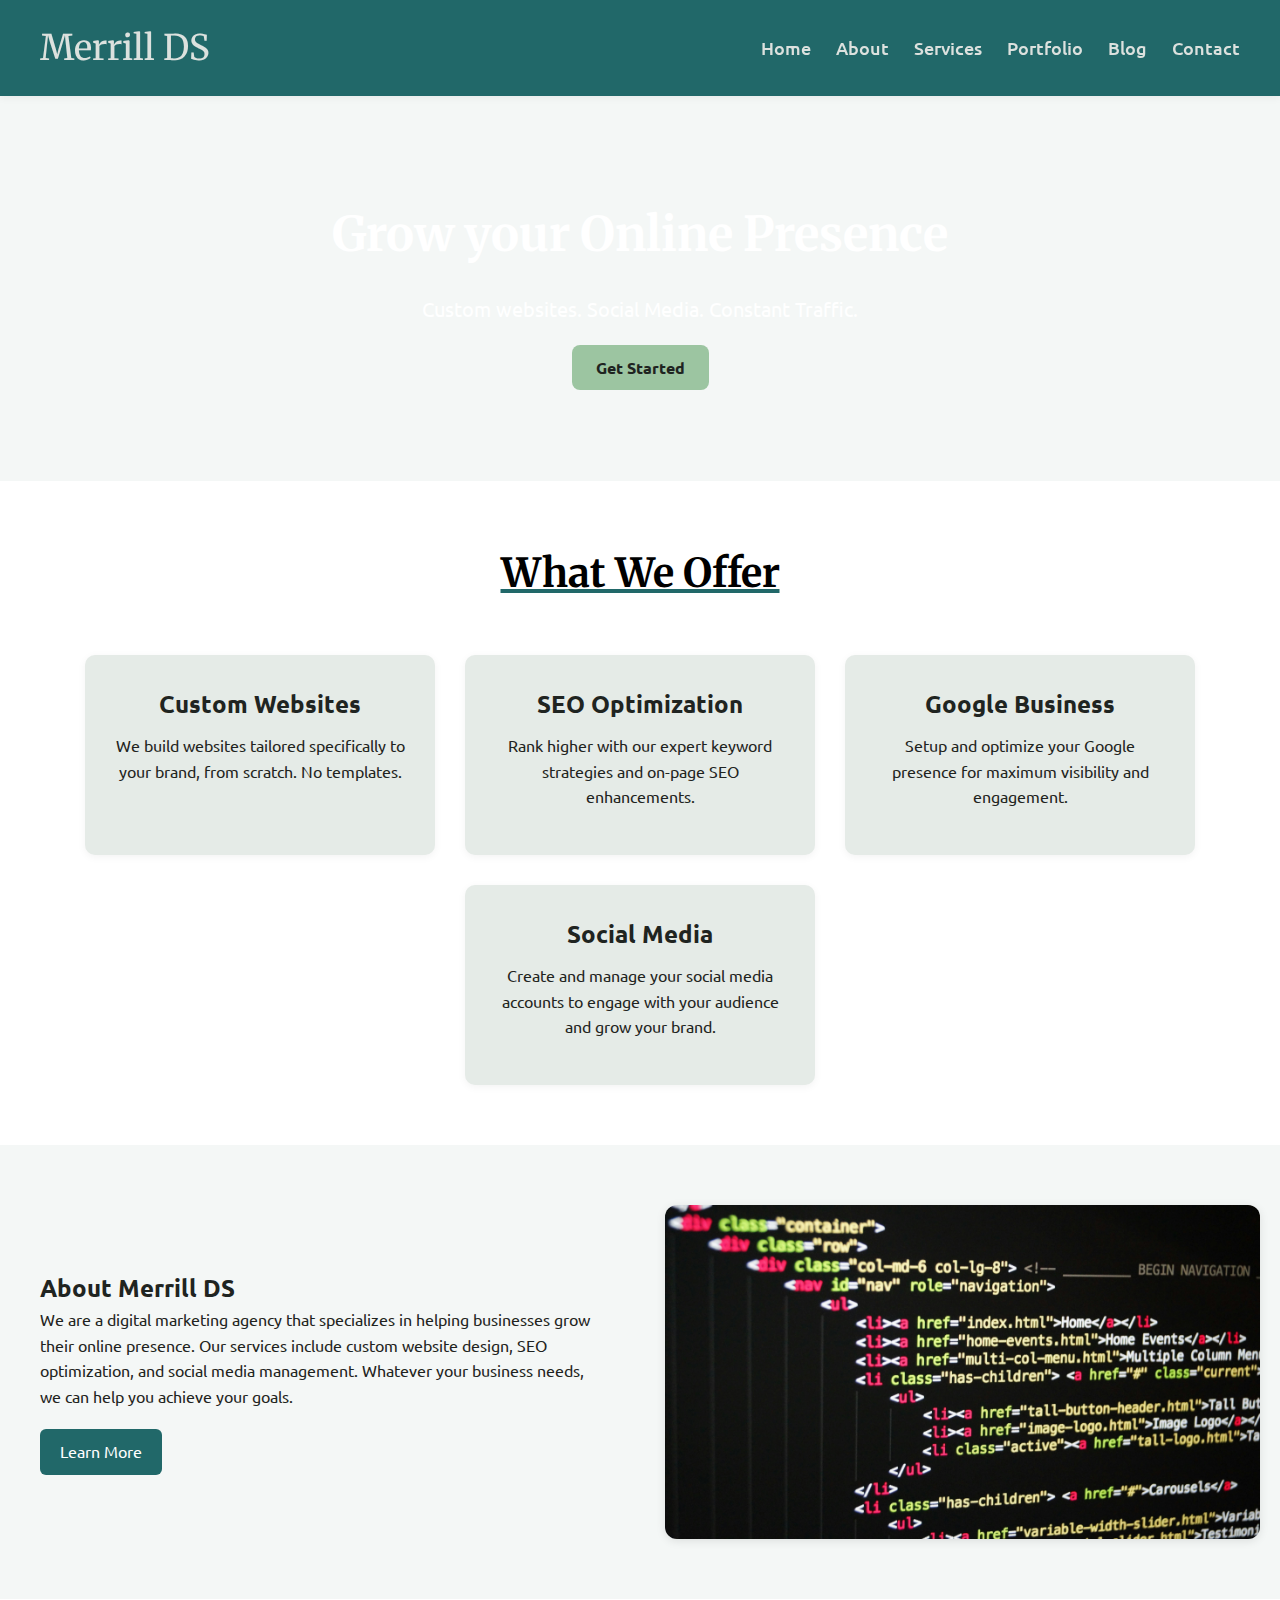
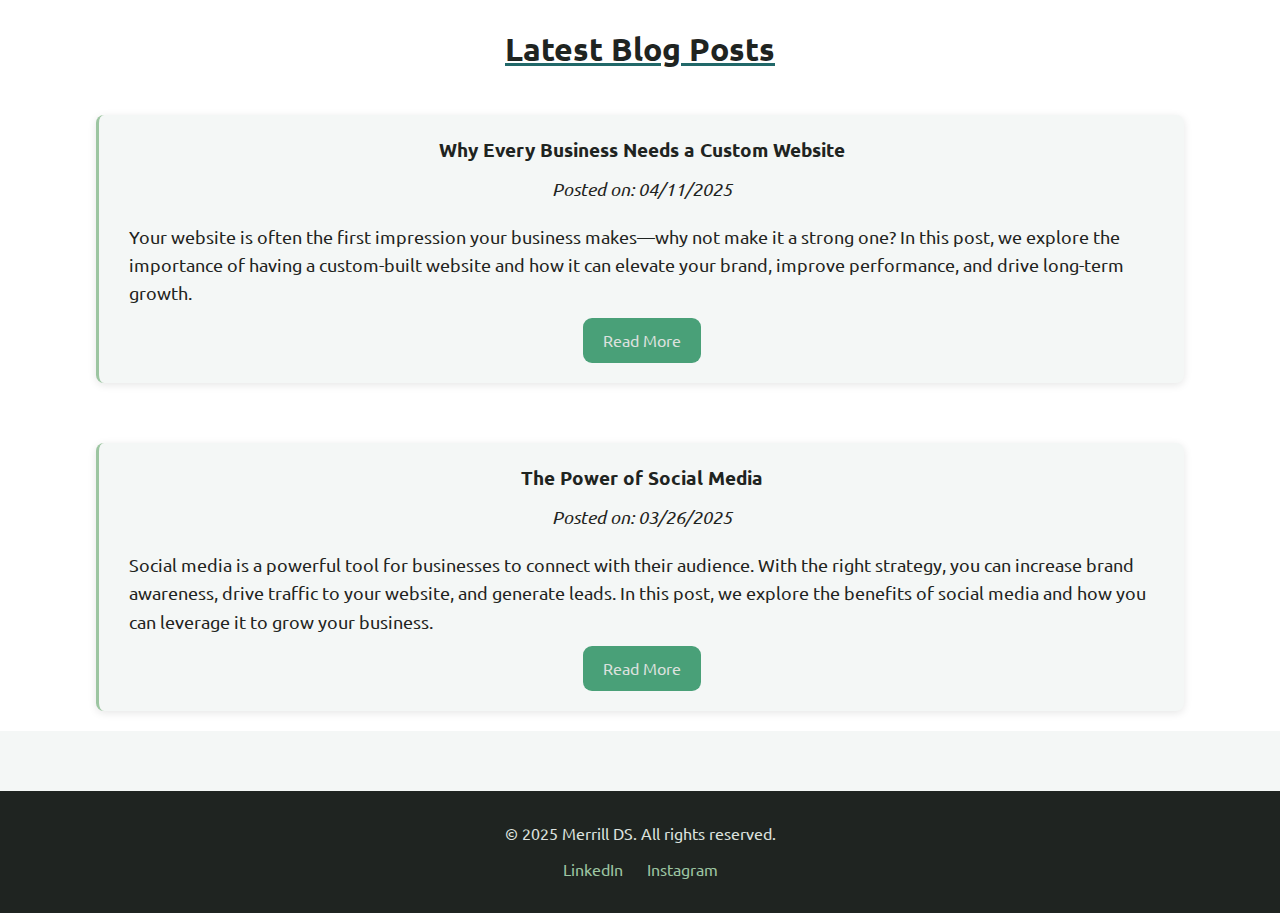
==== commit d8323236: "Tweaks and Improvement" ====
--- a/index.html
+++ b/index.html
@@ -58,28 +58,28 @@
 
     <section class="features">
       <h2 class="section-heading">What We Offer</h2>
-      <div class="feature">
+      <div class="feature-card">
         <h2>Custom Websites</h2>
         <p>
           We build websites tailored specifically to your brand, from scratch.
           No templates.
         </p>
       </div>
-      <div class="feature">
+      <div class="feature-card">
         <h2>SEO Optimization</h2>
         <p>
           Rank higher with our expert keyword strategies and on-page SEO
           enhancements.
         </p>
       </div>
-      <div class="feature">
+      <div class="feature-card">
         <h2>Google Business</h2>
         <p>
           Setup and optimize your Google presence for maximum visibility and
           engagement.
         </p>
       </div>
-      <div class="feature">
+      <div class="feature-card">
         <h2>Social Media</h2>
         <p>
           Create and manage your social media accounts to engage with your
--- a/stylesheet.css
+++ b/stylesheet.css
@@ -126,8 +126,9 @@
   background-color: #ffffff;
 }
 
-.feature {
-  flex: 1 1 300px;
+.feature-card {
+  flex: 1 2 300px;
+  height: 200px;
   max-width: 350px;
   text-align: center;
   background-color: #e5ebe7;
@@ -146,24 +147,23 @@
 }
 .features .section-heading {
   flex-basis: 100%;
-  text-align: center;
-  color: #1f2421;
-  /* margin-top: 25px; */
+  font-size: 2.5rem;
+  color: black;
+  margin-bottom: 20px;
+  text-align: center;
   text-decoration: underline #216869;
-  text-align: center;
-  font-size: 2rem;
-}
-.feature:hover {
+}
+.feature-card:hover {
   transform: translateY(-5px);
   box-shadow: 0 4px 12px rgba(0, 0, 0, 0.1);
 }
 
-.feature h2 {
+.feature-card h2 {
   font-size: 24px;
   margin-bottom: 10px;
 }
 
-.feature p {
+.feature-card p {
   font-size: 16px;
 }
 
@@ -574,3 +574,106 @@
   text-decoration: underline #49a078;
   text-align: center;
 }
+
+/* Services Section */
+
+.services {
+  display: flex;
+  flex-direction: row;
+  flex-wrap: wrap;
+  justify-content: center;
+  align-items: center;
+  gap: 30px;
+  padding: 60px 20px;
+  background-color: #ffffff;
+}
+
+.service-card {
+  display: flex;
+  flex-direction: column;
+  justify-content: center;
+  align-items: center;
+  flex: 1 1 300px;
+  height: 375px;
+  max-height: 600px;
+  max-width: 350px;
+  text-align: center;
+  background-color: #e5ebe7;
+  padding: 30px;
+  border-radius: 10px;
+  box-shadow: 0 2px 8px rgba(0, 0, 0, 0.05);
+  transition: transform 0.3s ease, box-shadow 0.3s ease;
+}
+
+.section-heading {
+  font-size: 2.5rem;
+  color: #216869;
+  text-align: center;
+  margin-bottom: 40px;
+  font-family: "Merriweather", serif;
+}
+.services .section-heading {
+  flex-basis: 100%;
+  font-size: 2.5rem;
+  color: black;
+  margin-bottom: 20px;
+  text-align: center;
+  text-decoration: underline #216869;
+}
+.service-card:hover {
+  transform: translateY(-5px);
+  box-shadow: 0 4px 12px rgba(0, 0, 0, 0.1);
+}
+
+.service-card h2 {
+  font-size: 24px;
+  margin-bottom: 10px;
+}
+
+.service-card p {
+  font-size: 16px;
+}
+
+.service-card:nth-of-type(1) {
+  background: #216869;
+  background: linear-gradient(
+    117deg,
+    rgba(33, 104, 105, 1) 0%,
+    rgba(83, 193, 131, 1) 62%,
+    rgba(156, 197, 161, 1) 100%
+  );
+  color: #f4f7f6;
+}
+
+.service-card:nth-of-type(2) {
+  background: #216869;
+  background: linear-gradient(
+    298deg,
+    rgba(33, 104, 105, 1) 0%,
+    rgba(83, 193, 131, 1) 62%,
+    rgba(156, 197, 161, 1) 100%
+  );
+  color: #f4f7f6;
+}
+
+.service-card:nth-of-type(3) {
+  background: #216869;
+  background: linear-gradient(
+    37deg,
+    rgba(33, 104, 105, 1) 0%,
+    rgba(83, 193, 131, 1) 62%,
+    rgba(156, 197, 161, 1) 100%
+  );
+  color: #f4f7f6;
+}
+
+.service-card:nth-of-type(4) {
+  background: #216869;
+  background: linear-gradient(
+    221deg,
+    rgba(33, 104, 105, 1) 0%,
+    rgba(83, 193, 131, 1) 62%,
+    rgba(156, 197, 161, 1) 100%
+  );
+  color: #f4f7f6;
+}
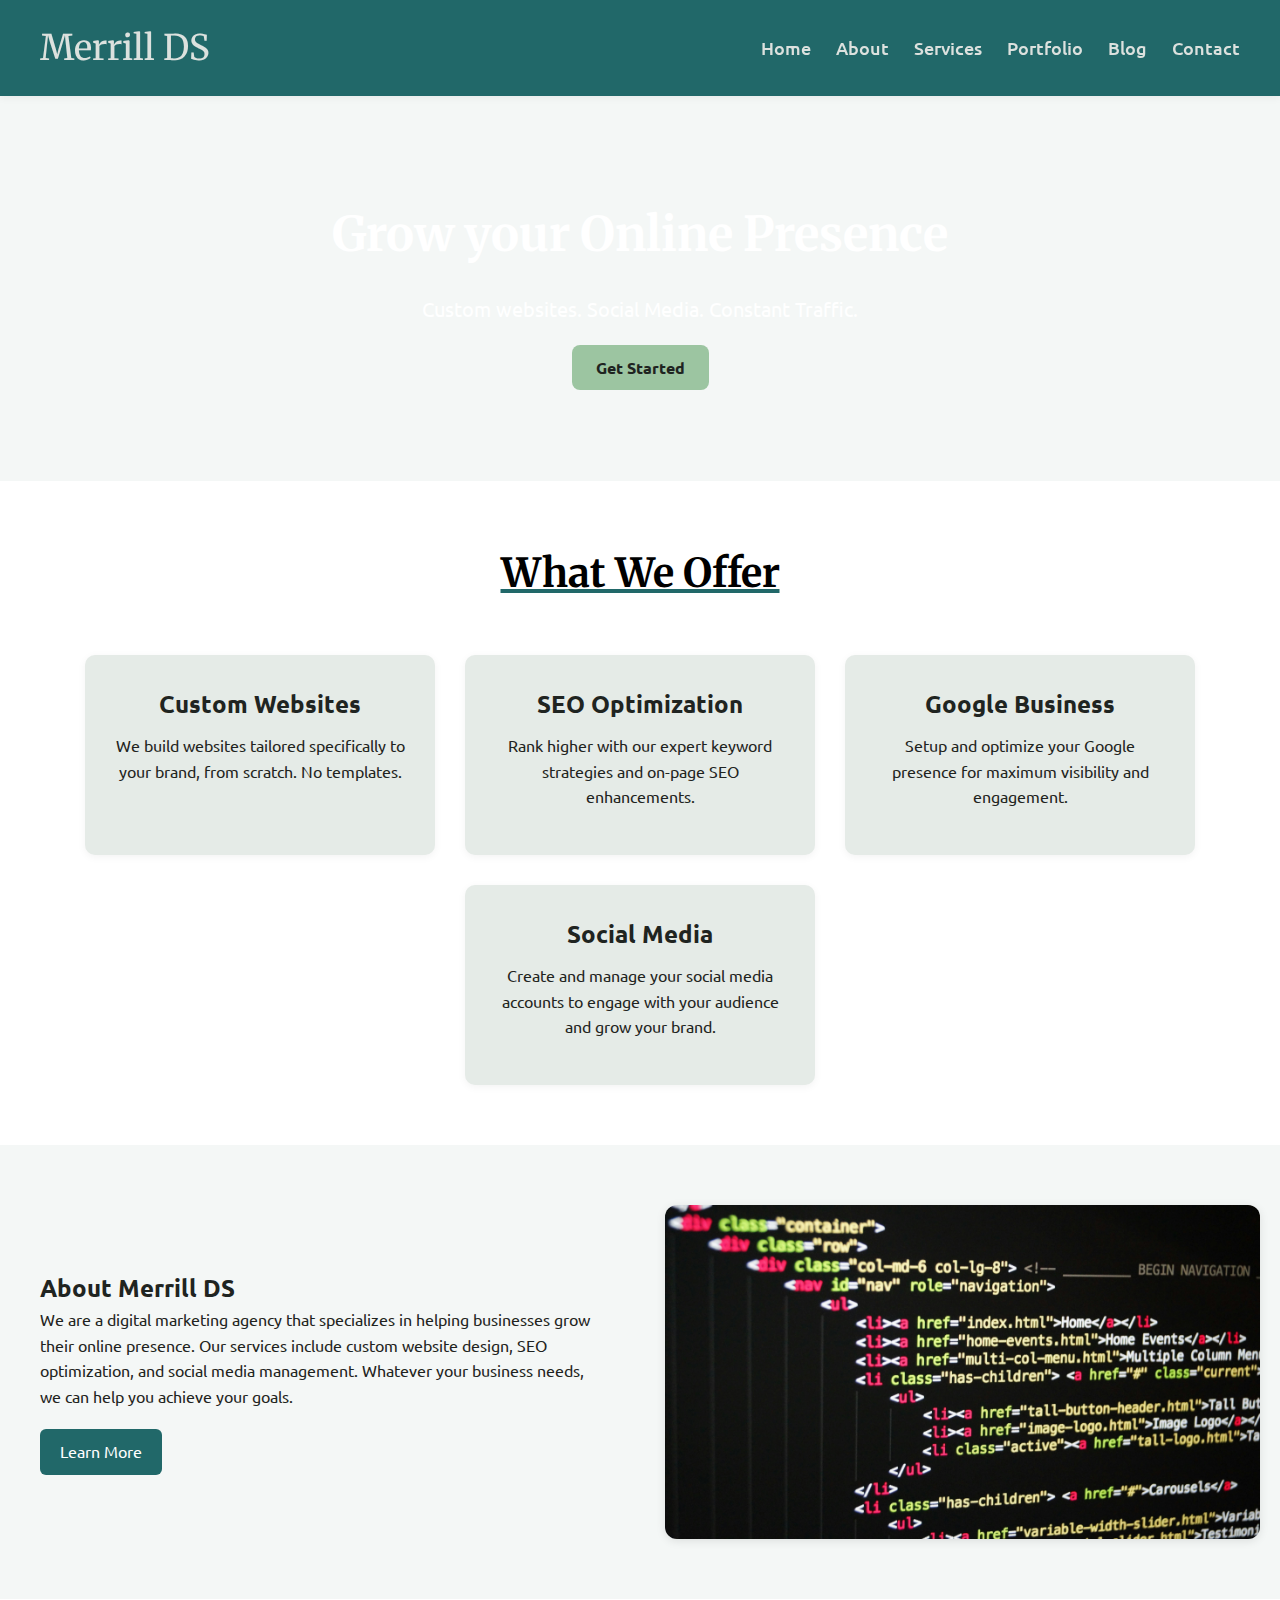
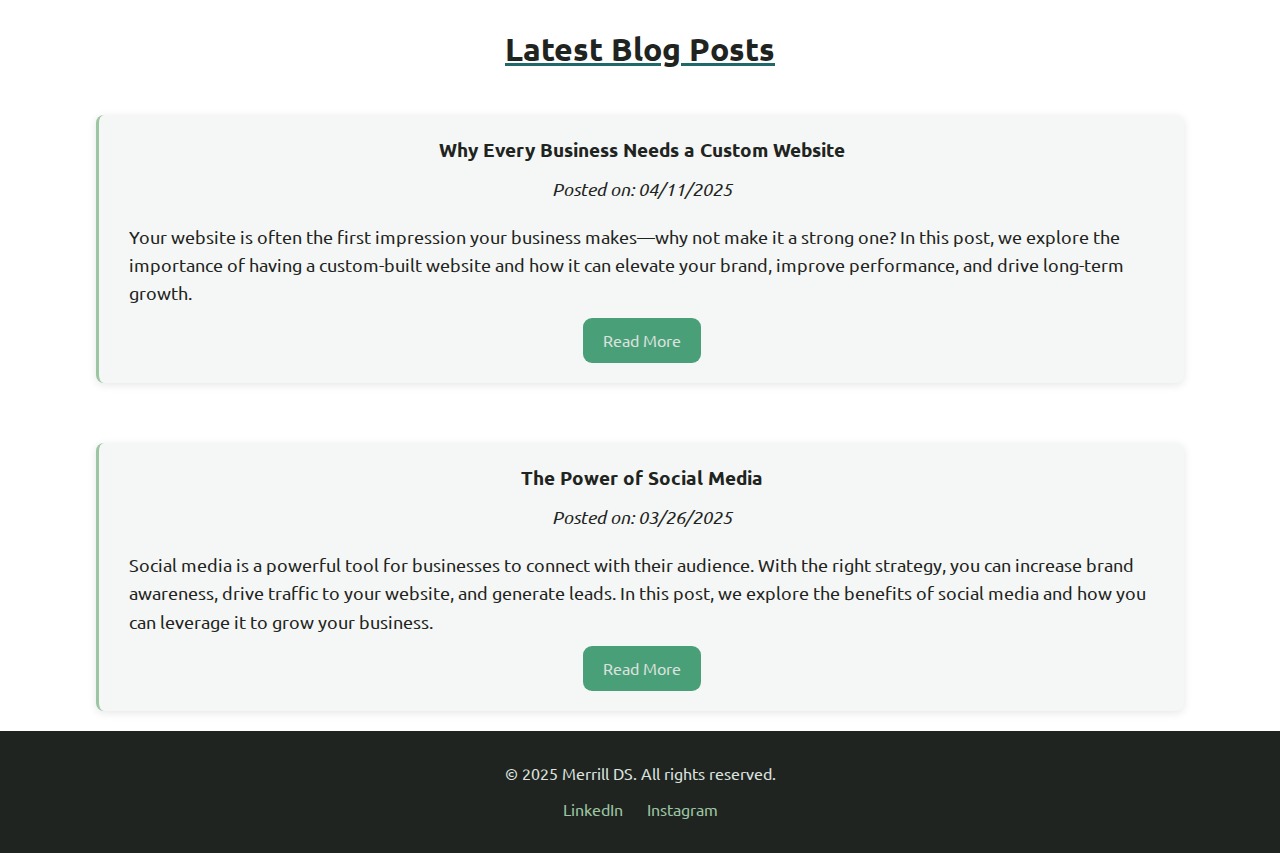
==== commit 351e1884: "Adding icons, updating some things" ====
--- a/index.html
+++ b/index.html
@@ -20,14 +20,14 @@
     <link
       rel="icon"
       type="image/png"
-      sizes="32x32"
-      href="images/favicon/favicon-32x32.png"
+      sizes="16x16"
+      href="images/favicon/favicon-16x16.png"
     />
     <link
       rel="icon"
       type="image/png"
-      sizes="16x16"
-      href="images/favicon/favicon-16x16.png"
+      sizes="32x32"
+      href="images/favicon/favicon-32x32.png"
     />
     <link rel="stylesheet" href="stylesheet.css" />
   </head>
--- a/stylesheet.css
+++ b/stylesheet.css
@@ -231,7 +231,7 @@
   color: #dce1de;
   text-align: center;
   padding: 30px 20px;
-  margin-top: 60px;
+  /* margin-top: 60px; */
 }
 
 .footer .socials {
@@ -495,6 +495,7 @@
   background: url("images/jean-philippe-delberghe-75xPHEQBmvA-unsplash.jpg")
     no-repeat center/cover;
   color: #1f2421;
+  margin-bottom: 0px;
   padding: 100px 20px;
   text-align: center;
   min-height: 30vh;
